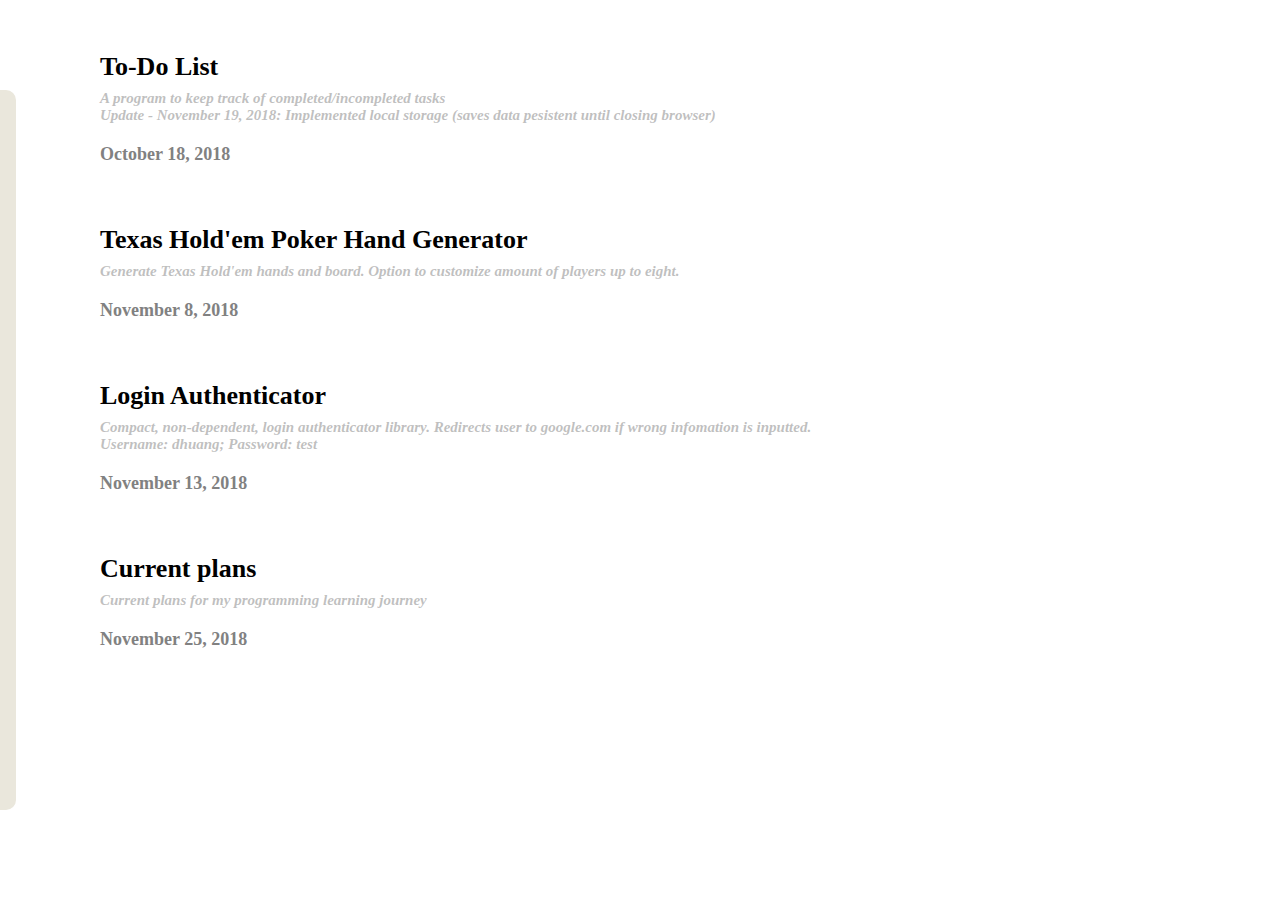
==== index.html @ d0576fde "Rough Draft" ====
<!DOCTYPE html>
<html>

<head>
    <link rel="stylesheet" type="text/css" href="index.css">
    <link rel="stylesheet" type="text/css" href="lib\sidebar.css">
    <title>Daniel Huang</title>
</head>

<body>
    <div class="mainweb">
        <div class="blogmain">
            <a href="todos\todos.html">
                To-Do List
                <div class="blogmaindesc">A program to keep track of completed/incompleted tasks<br>Update - November 19, 2018: Implemented local storage (saves data pesistent until closing browser)</div>
                <div class="blogmaindate">October 18, 2018</div>
            </a>
            <a href="holdemHandGenerator\holdemHandGenerator.html">
                Texas Hold'em Poker Hand Generator
                <div class="blogmaindesc">Generate Texas Hold'em hands and board. Option to customize amount of players up to eight.</div>
                <div class="blogmaindate">November 8, 2018</div>
            </a>
            <a href="loginAuth\loginAuth.html">
                Login Authenticator
                <div class="blogmaindesc">Compact, non-dependent, login authenticator library. Redirects user to google.com if wrong infomation is inputted.<br>Username: dhuang; Password: test</div>
                <div class="blogmaindate">November 13, 2018</div>
            </a>
            <a href="aboutMe\aboutMe.html">
                Current plans
                <div class="blogmaindesc">Current plans for my programming learning journey</div>
                <div class="blogmaindate">November 25, 2018</div>
            </a>
        </div>
    </div>

    <!--Sidebar-->
    <div class="sidebar">
        <div class="logoContainer">
            <img class="logoImage">
            <div class="logoSlide"><a href="index.html">
                    <h1 class="logotext">Home</h1>
                </a></div>
        </div>
        <div class="logoHeader">
It's Dan
        </div>
        <div class="logoDesc">
Ward Melville Highschool Senior.
Enthusiastic to enrich myself with
programming; I love the ability to 
create and learn simultaneously.


<small><b>Try hovering over the logo!</b></small>
        </div>
        <div class="sidebarClose">×</div>
    </div>
    <!--Sidebar-->

    <script src="index.js"></script>
    <script src="lib\sidebar.js"></script>
</body>

</html>
---- index.css ----
.blogmain a {  
    position: relative;
    display: block;
    margin-top: 60px;
    margin-left: 100px;
    top: -8px;
    color: black;
    font-weight: bold;
    font-size: 26px;
}
.blogmaindesc {
    margin-top: 8px;
    font-size: 15px;
    color: #8888;  
    font-style: italic;
}
.blogmaindate {
    margin-top: 20px;
    color: #818181;
    font-size: 18px;
}
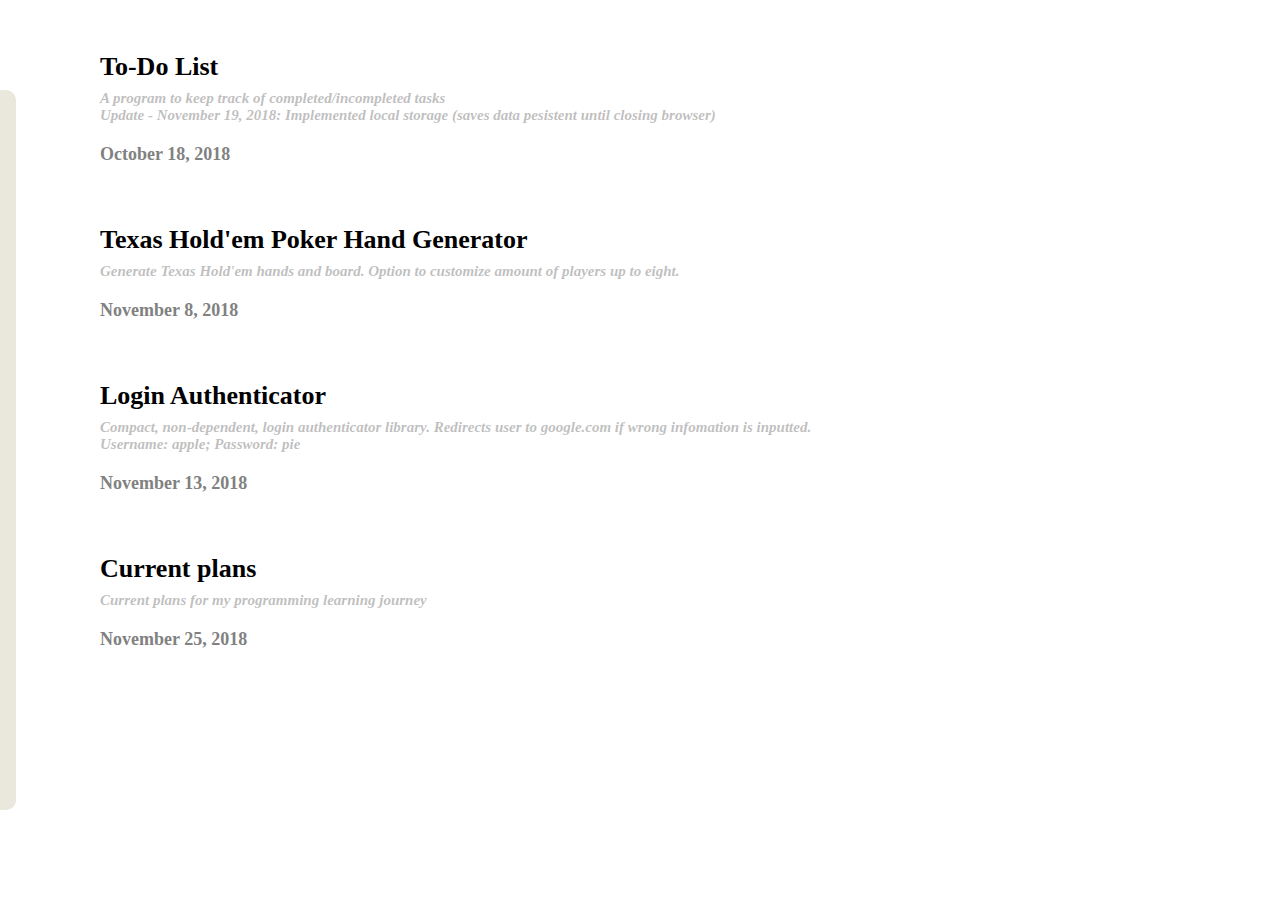
==== commit 3a713e76: "info fix" ====
--- a/index.html
+++ b/index.html
@@ -22,7 +22,7 @@
             </a>
             <a href="loginAuth\loginAuth.html">
                 Login Authenticator
-                <div class="blogmaindesc">Compact, non-dependent, login authenticator library. Redirects user to google.com if wrong infomation is inputted.<br>Username: dhuang; Password: test</div>
+                <div class="blogmaindesc">Compact, non-dependent, login authenticator library. Redirects user to google.com if wrong infomation is inputted.<br>Username: apple; Password: pie</div>
                 <div class="blogmaindate">November 13, 2018</div>
             </a>
             <a href="aboutMe\aboutMe.html">
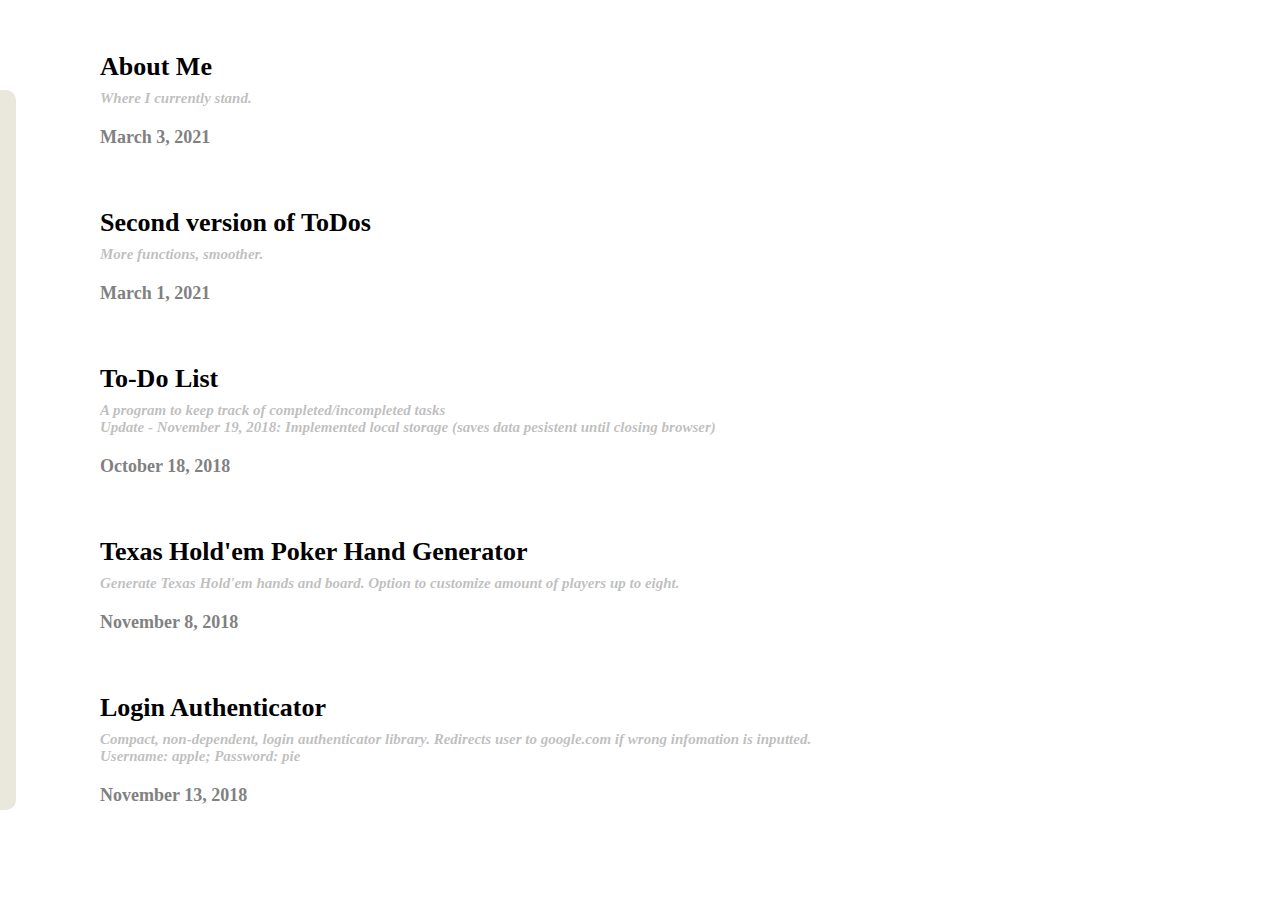
==== commit 727232fe: "added new todos, updated sidebar info." ====
--- a/index.html
+++ b/index.html
@@ -10,6 +10,16 @@
 <body>
     <div class="mainweb">
         <div class="blogmain">
+            <a href="aboutMe\aboutMe.html">
+                About Me
+                <div class="blogmaindesc">Where I currently stand.</div>
+                <div class="blogmaindate">March 3, 2021</div>
+            </a>
+             <a href="todos v2\index.html">
+                Second version of ToDos
+                <div class="blogmaindesc">More functions, smoother.</div>
+                <div class="blogmaindate">March 1, 2021</div>
+            </a>
             <a href="todos\todos.html">
                 To-Do List
                 <div class="blogmaindesc">A program to keep track of completed/incompleted tasks<br>Update - November 19, 2018: Implemented local storage (saves data pesistent until closing browser)</div>
@@ -25,11 +35,6 @@
                 <div class="blogmaindesc">Compact, non-dependent, login authenticator library. Redirects user to google.com if wrong infomation is inputted.<br>Username: apple; Password: pie</div>
                 <div class="blogmaindate">November 13, 2018</div>
             </a>
-            <a href="aboutMe\aboutMe.html">
-                Current plans
-                <div class="blogmaindesc">Current plans for my programming learning journey</div>
-                <div class="blogmaindate">November 25, 2018</div>
-            </a>
         </div>
     </div>
 
@@ -42,16 +47,22 @@
                 </a></div>
         </div>
         <div class="logoHeader">
-It's Dan
+Daniel Huang
         </div>
         <div class="logoDesc">
-Ward Melville Highschool Senior.
-Enthusiastic to enrich myself with
-programming; I love the ability to 
-create and learn simultaneously.
+______________________    ____________
+Stony Brook University Student
+  Computer Science Major
+    Sophmore Year, Grad: Spring 2023
+__________    
+        
+Welcome to my made-from-scratch website!
+learn more about <a href="aboutMe\aboutMe.html">here</a>.
 
 
-<small><b>Try hovering over the logo!</b></small>
+
+<small><b>Gmail: daniel4020912@gmail.com
+LinkedLn: <a href = https://www.linkedin.com/in/daniel40209/>www.linkedin.com/in/daniel40209</a></b></small>
         </div>
         <div class="sidebarClose">×</div>
     </div>
